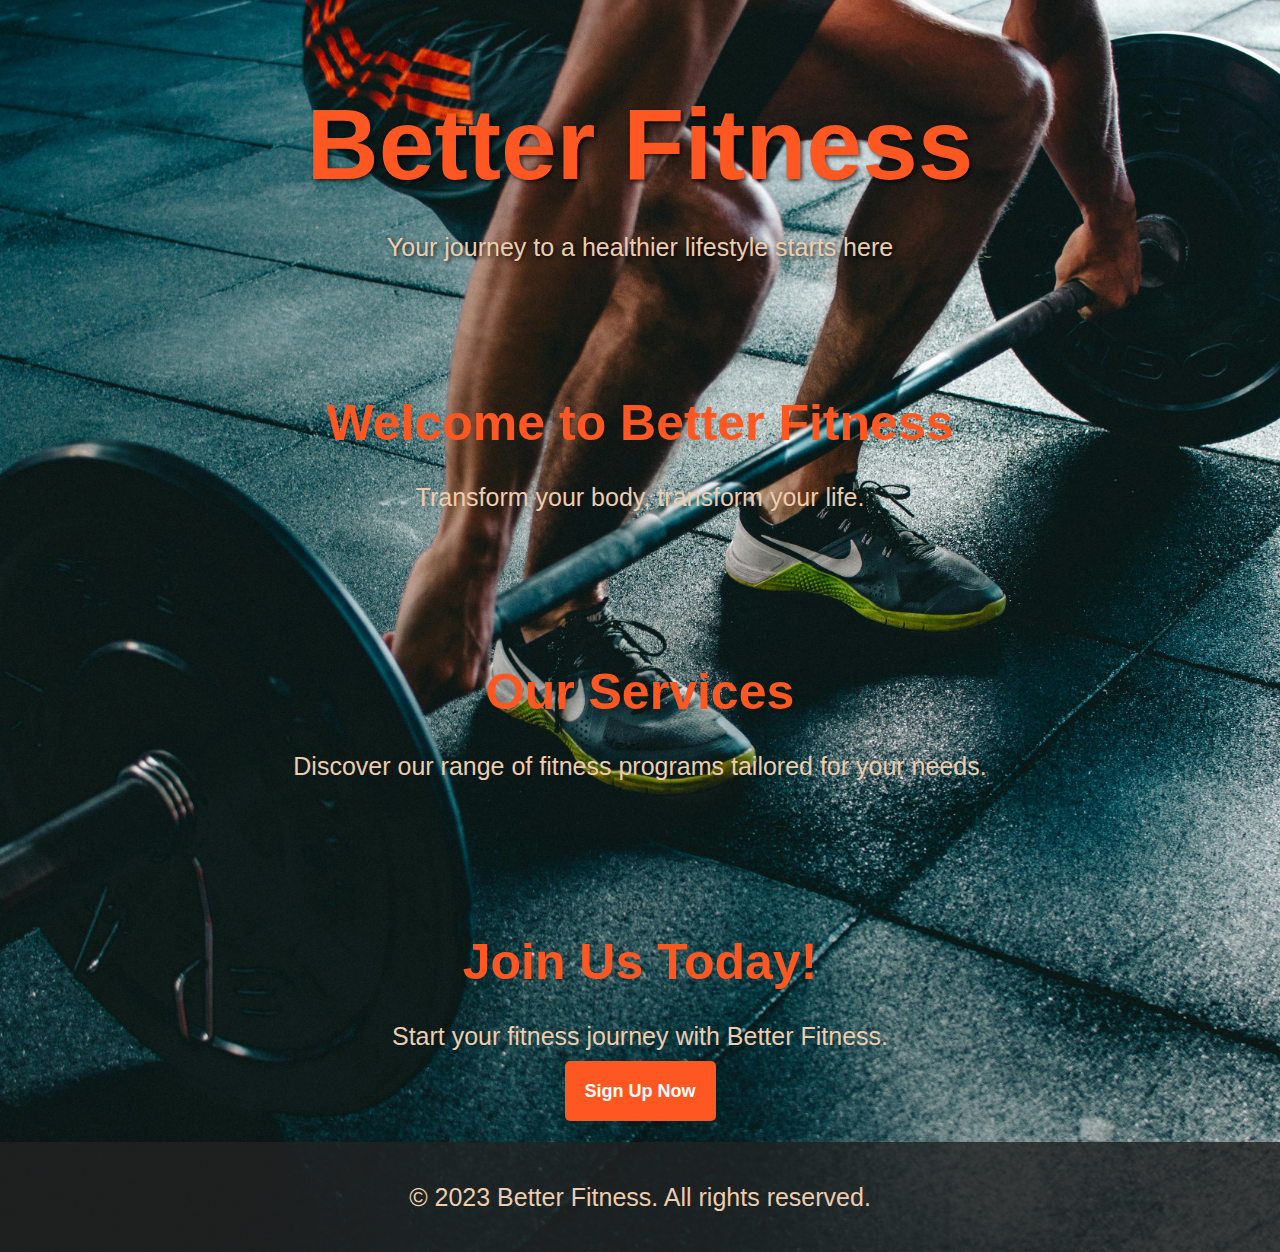
==== index.html @ 4a28b9bc "adding files to capstone repo" ====
<!DOCTYPE html>
<html lang="en">

<head>
    <meta charset="UTF-8">
    <meta name="viewport" content="width=device-width, initial-scale=1.0">
    <title>Better Fitness</title>
    <link rel="stylesheet" href="styles.css"> <!-- Link to your external CSS file -->
</head>

<body>
    <header>
        <h1>Better Fitness</h1>
        <p>Your journey to a healthier lifestyle starts here</p>
    </header>

    <section>
        <h2>Welcome to Better Fitness</h2>
        <p>Transform your body, transform your life.</p>
    </section>

    <section>
        <h2>Our Services</h2>
        <p>Discover our range of fitness programs tailored for your needs.</p>
        <!-- Add more content or features as needed -->
    </section>

    <section id="cta">
        <h2>Join Us Today!</h2>
        <p>Start your fitness journey with Better Fitness.</p>
        <a href="#signup" class="cta">Sign Up Now</a>
    </section>

    <footer>
        <p>&copy; 2023 Better Fitness. All rights reserved.</p>
    </footer>
</body>

</html>
---- styles.css ----
/* style.css */

body {margin: 0;
    padding: 0;
    background-image: url('pexels-victor-freitas-841130.jpg'); /* Replace with the path to your background image */
    background-size: cover;
    background-position: center;
    font-family: 'Roboto', sans-serif; /* Adjust font family as needed */
    color: #fff; /* Adjust text color */
  }
  
  header {
    background-color: #fff(34, 34, 34, 0.8); /* Add some transparency to the header for better contrast with the background image */
    color: #fff;
    padding: 20px;
    text-align: center;
    text-shadow: 2px 2px 4px rgba(0, 0, 0, 0.7);
    font-size: 45px;
  }
  
  section {
    padding: 40px;
    text-align: center;
  }
  
  .cta {
    background-color: #ff5722;
    color: #fff;
    padding: 20px;
    border-radius: 5px;
    text-decoration: none;
    font-weight: bold;
    font-size: 18px;
    transition: background-color 0.3s ease;
  }
  
  .cta:hover {
    background-color: #e64a19;
  }

  h1 {
    margin-bottom: 20px;
    color: #ff5722;
    font-size: 100px;
  }
  
  footer {
    background-color: rgba(34, 34, 34, 0.8);
    color: #fff;
    padding: 10px;
    text-align: center;
  }
  
  /* Additional Styles for a Fitness Theme */
  .cta:hover {
    transform: scale(1.05);
  }
  
  h2, h3 {
    margin-bottom: 20px;
    color: #ff5722;
    font-size: 50px;
  }
  
  p {
    line-height: 1.6;
    color: #eccdae;
    font-size: 25px;
  }
  
  a{
    color: #dfdfe2
  }
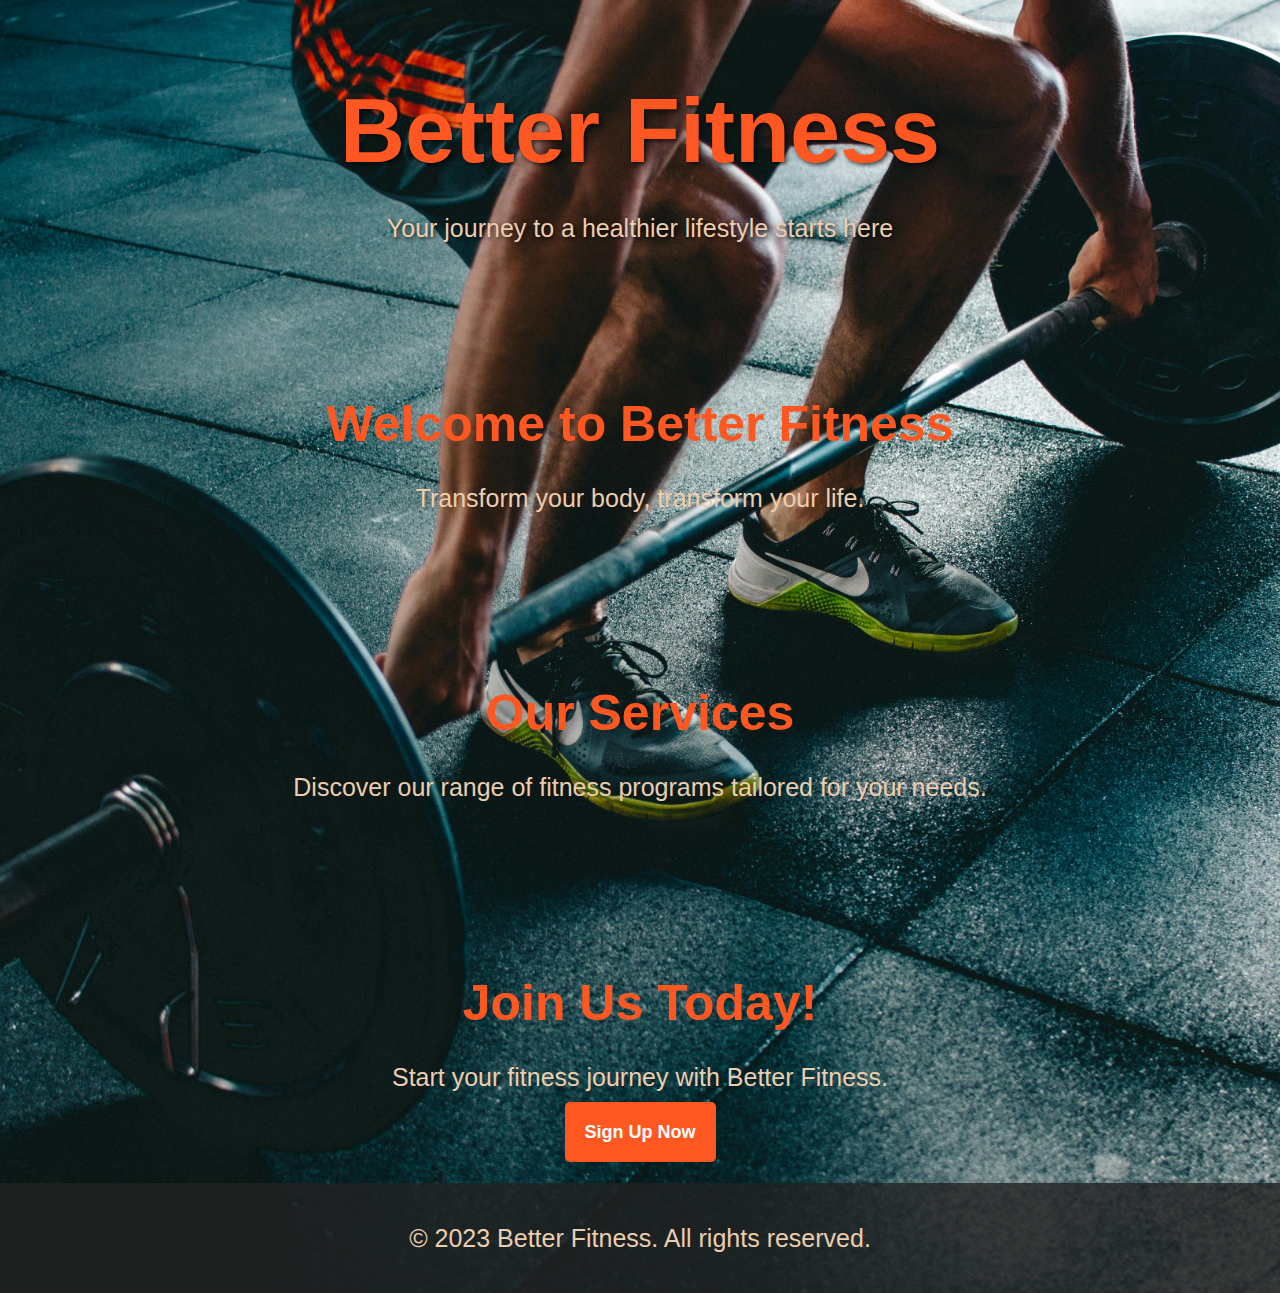
==== commit da2514e7: "Added additional files" ====
--- a/index.html
+++ b/index.html
@@ -28,7 +28,7 @@
     <section id="cta">
         <h2>Join Us Today!</h2>
         <p>Start your fitness journey with Better Fitness.</p>
-        <a href="#signup" class="cta">Sign Up Now</a>
+        <a href="registrationform.html" class="cta">Sign Up Now</a>
     </section>
 
     <footer>
--- a/styles.css
+++ b/styles.css
@@ -6,12 +6,28 @@
     background-size: cover;
     background-position: center;
     font-family: 'Roboto', sans-serif; /* Adjust font family as needed */
-    color: #fff; /* Adjust text color */
+    color: #eccdae; /* Adjust text color */
+  }
+  body {
+    font-family: 'Roboto', sans-serif;
+  }
+
+  #registration-form label {
+    display: block;
+    margin-bottom: 10px; /* Adjust as needed for spacing between lines */
+  }
+
+  #registration-form input,
+  #registration-form select,
+  #registration-form textarea {
+    margin-bottom: 15px; /* Adjust as needed for spacing between lines */
+  }
+
+  section {
+    margin-top: 20px; /* Adjust as needed for spacing between sections */
   }
   
   header {
-    background-color: #fff(34, 34, 34, 0.8); /* Add some transparency to the header for better contrast with the background image */
-    color: #fff;
     padding: 20px;
     text-align: center;
     text-shadow: 2px 2px 4px rgba(0, 0, 0, 0.7);
@@ -23,6 +39,10 @@
     text-align: center;
   }
   
+  .registration-form {
+
+  }
+
   .cta {
     background-color: #ff5722;
     color: #fff;
@@ -41,7 +61,8 @@
   h1 {
     margin-bottom: 20px;
     color: #ff5722;
-    font-size: 100px;
+    font-size: 100px
+    text-align: center;
   }
   
   footer {
@@ -60,6 +81,7 @@
     margin-bottom: 20px;
     color: #ff5722;
     font-size: 50px;
+    text-align: center;
   }
   
   p {
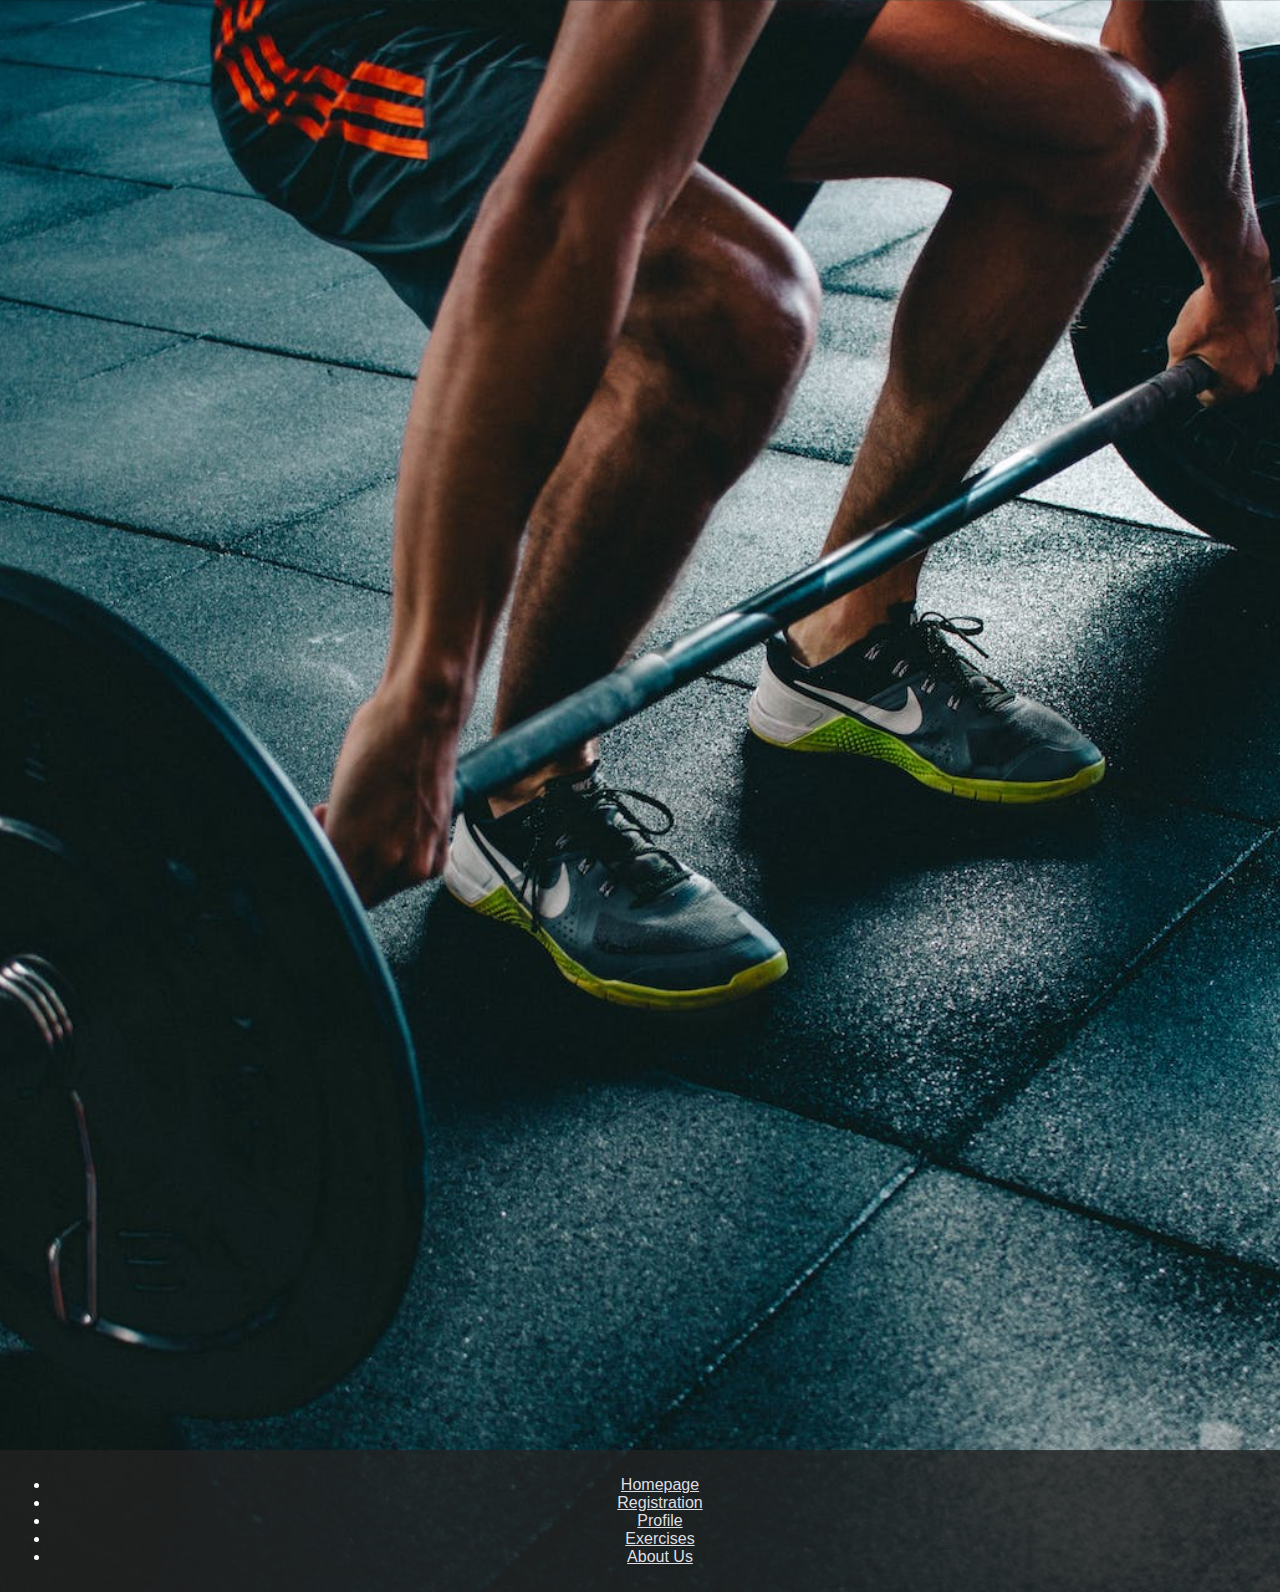
==== commit f1c6eb76: "Finalizing project" ====
--- a/index.html
+++ b/index.html
@@ -5,35 +5,75 @@
     <meta charset="UTF-8">
     <meta name="viewport" content="width=device-width, initial-scale=1.0">
     <title>Better Fitness</title>
-    <link rel="stylesheet" href="styles.css"> <!-- Link to your external CSS file -->
+    <link rel="stylesheet" href="styles.css">
+    <style>
+        /* Media query for screens with a maximum width of 600 pixels */
+       @media only screen and (max-width: 600px) {
+         body {
+           font-size: 14px;
+         }
+   
+         /* Additional styles for smaller screens */
+         /* ... */
+       }
+   
+       /* Media query for screens with a maximum width of 400 pixels */
+       @media only screen and (max-width: 400px) {
+         body {
+           font-size: 12px;
+         }
+   
+         /* Additional styles for even smaller screens */
+         /* ... */
+       }
+     </style>
 </head>
 
-<body>
-    <header>
+<body style="background-image: url('pexels-victor-freitas-841130.jpg'); background-size: cover; background-position: center;">
+   
+    <header class="fade-in">
         <h1>Better Fitness</h1>
         <p>Your journey to a healthier lifestyle starts here</p>
     </header>
 
-    <section>
+    <section class="fade-in">
         <h2>Welcome to Better Fitness</h2>
         <p>Transform your body, transform your life.</p>
     </section>
 
-    <section>
+    <section class="fade-in">
         <h2>Our Services</h2>
         <p>Discover our range of fitness programs tailored for your needs.</p>
         <!-- Add more content or features as needed -->
     </section>
 
-    <section id="cta">
+    <section id="cta" class="fade-in">
         <h2>Join Us Today!</h2>
         <p>Start your fitness journey with Better Fitness.</p>
         <a href="registrationform.html" class="cta">Sign Up Now</a>
     </section>
 
-    <footer>
-        <p>&copy; 2023 Better Fitness. All rights reserved.</p>
-    </footer>
+    <section class="fade-in">
+        <h2>Sign up FREE before New Year's Day!!!</h2>
+        <p id="countdown"></p>
+    </section>
+
+    <script src="countdown.js"></script>
+    
+<!-- Footer navigation menu -->
+<footer>
+  <nav>
+    <ul>
+      <li><a href="index.html">Homepage</a></li>
+      <li><a href="registrationform.html">Registration</a></li>
+      <li><a href="profile.html">Profile</a></li>
+      <li><a href="exercises.html">Exercises</a></li>
+      <li><a href="aboutus.html">About Us</a></li>
+    </ul>
+  </nav>
+</footer>
+
 </body>
 
 </html>
+
--- a/styles.css
+++ b/styles.css
@@ -2,11 +2,9 @@
 
 body {margin: 0;
     padding: 0;
-    background-image: url('pexels-victor-freitas-841130.jpg'); /* Replace with the path to your background image */
-    background-size: cover;
     background-position: center;
-    font-family: 'Roboto', sans-serif; /* Adjust font family as needed */
-    color: #eccdae; /* Adjust text color */
+    font-family: 'Roboto', sans-serif;
+    color: #d8cabc;
   }
   body {
     font-family: 'Roboto', sans-serif;
@@ -14,24 +12,24 @@
 
   #registration-form label {
     display: block;
-    margin-bottom: 10px; /* Adjust as needed for spacing between lines */
+    margin-bottom: 10px;
   }
 
   #registration-form input,
   #registration-form select,
   #registration-form textarea {
-    margin-bottom: 15px; /* Adjust as needed for spacing between lines */
+    margin-bottom: 15px;
   }
 
   section {
-    margin-top: 20px; /* Adjust as needed for spacing between sections */
+    margin-top: 20px;
   }
   
   header {
     padding: 20px;
     text-align: center;
     text-shadow: 2px 2px 4px rgba(0, 0, 0, 0.7);
-    font-size: 45px;
+    font-size: 50px;
   }
   
   section {
@@ -61,7 +59,7 @@
   h1 {
     margin-bottom: 20px;
     color: #ff5722;
-    font-size: 100px
+    font-size: 75px
     text-align: center;
   }
   
@@ -72,7 +70,7 @@
     text-align: center;
   }
   
-  /* Additional Styles for a Fitness Theme */
+  
   .cta:hover {
     transform: scale(1.05);
   }
@@ -80,16 +78,35 @@
   h2, h3 {
     margin-bottom: 20px;
     color: #ff5722;
-    font-size: 50px;
+    font-size: 45px;
     text-align: center;
   }
   
   p {
     line-height: 1.6;
-    color: #eccdae;
+    color: #f1f5da;
     font-size: 25px;
   }
   
   a{
     color: #dfdfe2
-  }+  }
+
+.fade-in {
+  opacity: 0;
+  animation: fadeIn 2s ease-in-out forwards;
+  animation-delay: 0.5s; /* Add a delay of 0.5 seconds */
+}
+
+
+@keyframes fadeIn {
+  from {
+      opacity: 0;
+      transform: translateY(20px);
+  }
+
+  to {
+      opacity: 3;
+      transform: translateY(0);
+  }
+}
